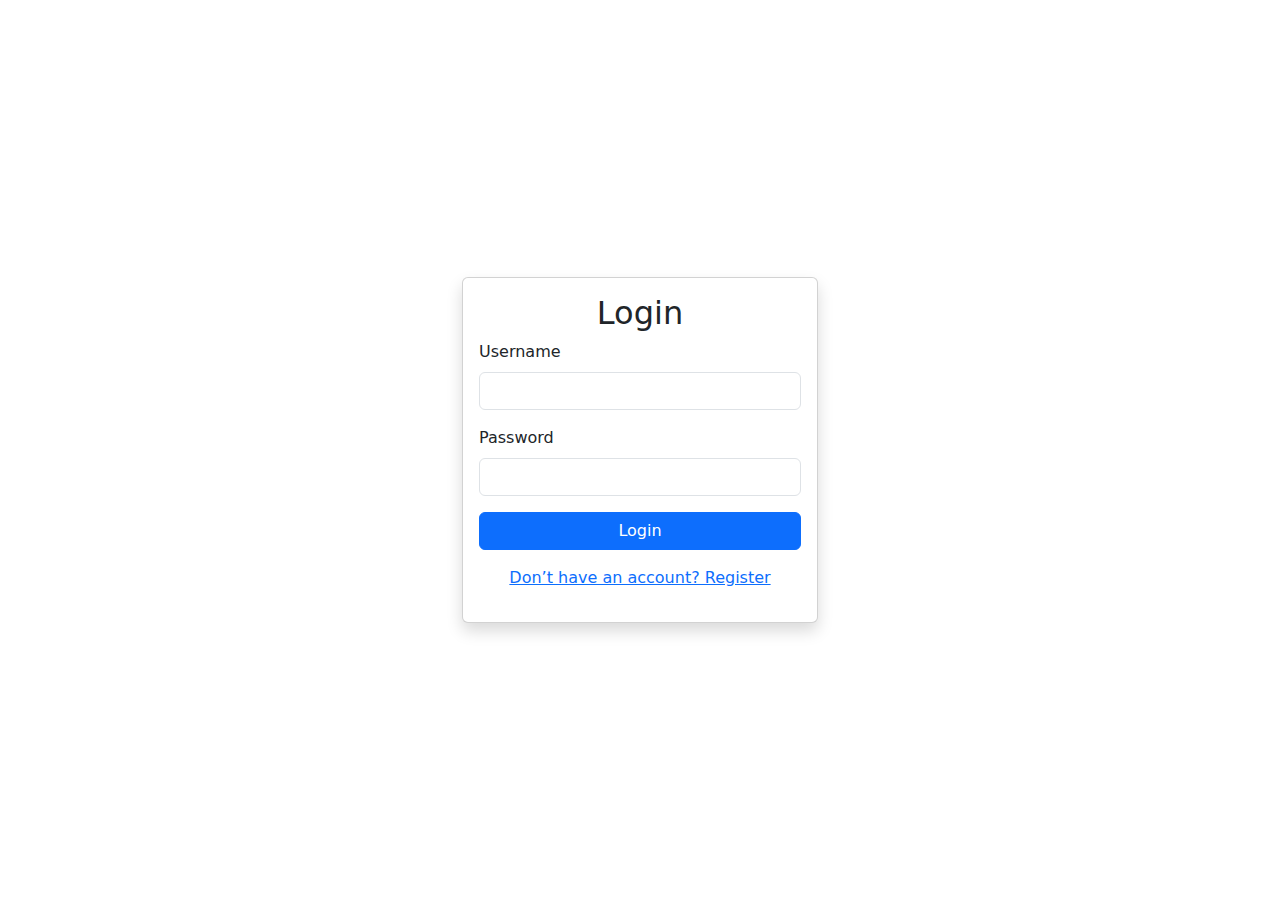
==== templates/login.html @ 1683ac28 "Updated frontend HTML and CSS for Login.php" ====
<!DOCTYPE html>
<html lang="en">
    <head>
        <meta name="viewport" content="width=device-width", initial-scale="1.0">
        <title>౨ৎ⊹₊ ⋆ EHR Login ⊹₊ ⋆౨ৎ</title>
        <link rel="stylesheet" href="assets/css/style.css"> 
        <link rel="stylesheet" href="https://cdn.jsdelivr.net/npm/bootstrap@5.3.0-alpha3/dist/css/bootstrap.min.css">
    </head>
    <body>
        <div class="container">
            <div class="row justify-content-center align-items-center min-vh-100">
                <div class="col-md-4">
                <div class="card shadow">
                    <div class="card-body">
                        <h2 class="text-center">Login</h2>
                        <form action="login.php" method="POST">
                            <div class="mb-3">
                                <label for="username" class="form-label">Username</label>
                                <input type="text" id="username" name="username" class="form-control" required>
                            </div>
                            <div class="mb-3">
                                <label for="password" class="form-label">Password</label>
                                <input type="password" id="password" name="password" class="form-control" required>
                            </div>
                            <button type="submit" class="btn btn-primary w-100">Login</button>
                        </form>
                        <p class="text-center mt-3">
                            <a href="register.html">Don’t have an account? Register</a>
                        </p>
                    </div>
                </div>
            </div>
        </div>
    </div>
    <script src="https://cdn.jsdelivr.net/npm/bootstrap@5.3.0-alpha3/dist/js/bootstrap.bundle.min.js"></script>
</body>
</html>
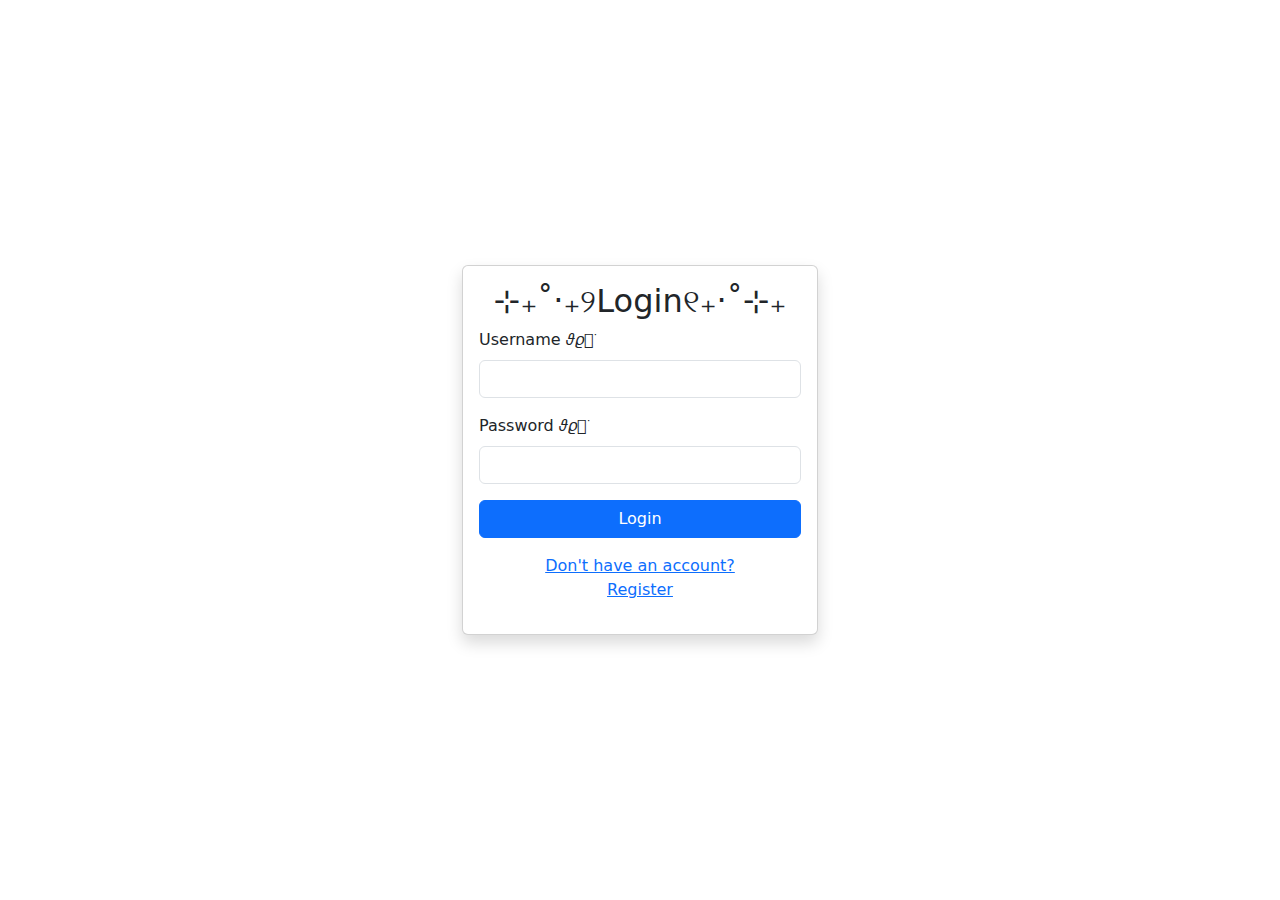
==== commit 76f73ecd: "Updating login.html file" ====
--- a/templates/login.html
+++ b/templates/login.html
@@ -12,20 +12,20 @@
                 <div class="col-md-4">
                 <div class="card shadow">
                     <div class="card-body">
-                        <h2 class="text-center">Login</h2>
+                        <h2 class="text-center">⊹₊˚‧₊୨Login୧₊‧˚⊹₊  </h2>
                         <form action="login.php" method="POST">
                             <div class="mb-3">
-                                <label for="username" class="form-label">Username</label>
+                                <label for="username" class="form-label">Username 𝜗𝜚𓈒ㅤׂ </label>
                                 <input type="text" id="username" name="username" class="form-control" required>
                             </div>
                             <div class="mb-3">
-                                <label for="password" class="form-label">Password</label>
+                                <label for="password" class="form-label">Password 𝜗𝜚𓈒ㅤׂ </label>
                                 <input type="password" id="password" name="password" class="form-control" required>
                             </div>
                             <button type="submit" class="btn btn-primary w-100">Login</button>
                         </form>
                         <p class="text-center mt-3">
-                            <a href="register.html">Don’t have an account? Register</a>
+                            <a href="register.html">Don't have an account? <br> Register</a>
                         </p>
                     </div>
                 </div>
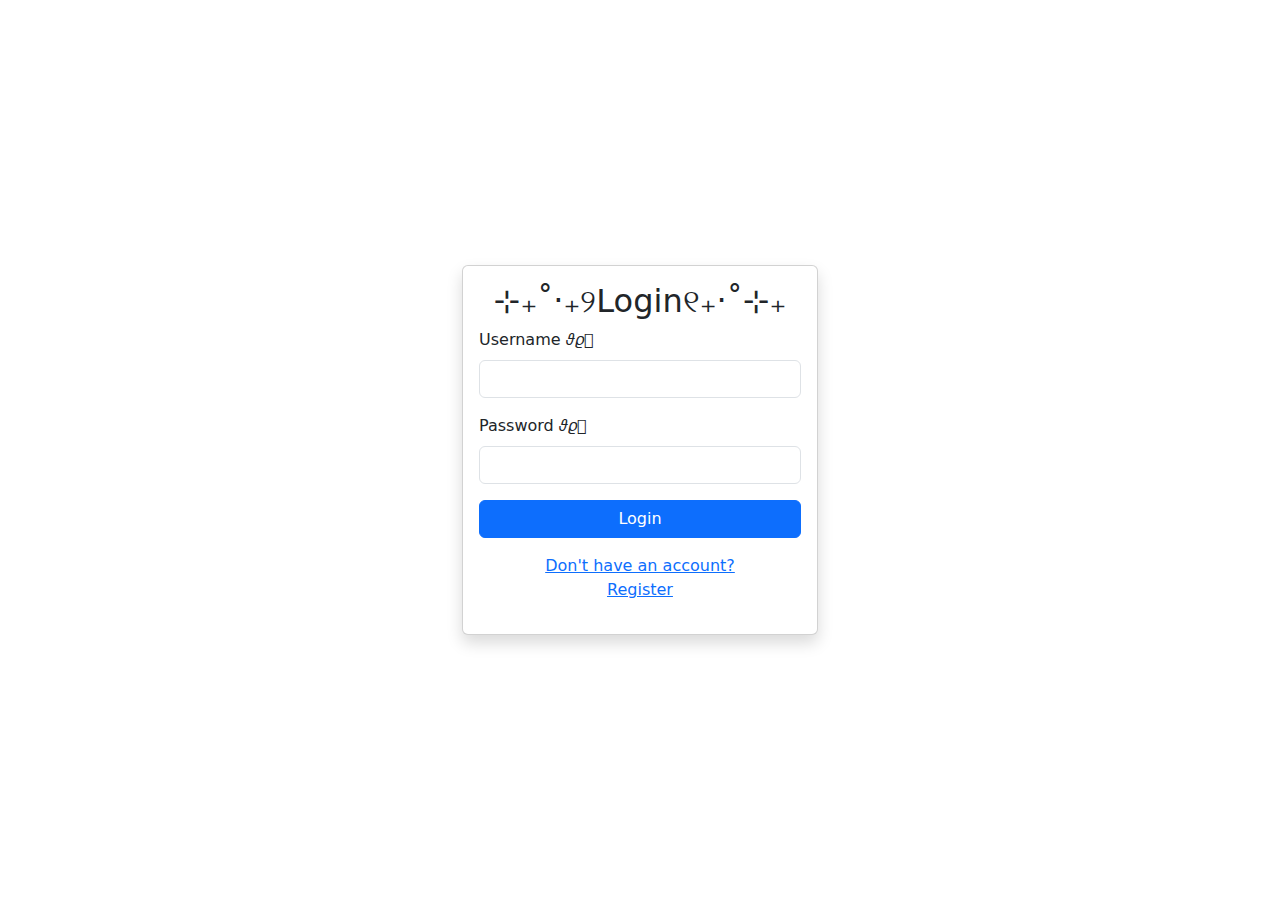
==== commit e13744f7: "commit" ====
--- a/templates/login.html
+++ b/templates/login.html
@@ -1,37 +1,40 @@
 <!DOCTYPE html>
 <html lang="en">
     <head>
-        <meta name="viewport" content="width=device-width", initial-scale="1.0">
+        <meta name="viewport" content="width=device-width, initial-scale=1.0">
         <title>౨ৎ⊹₊ ⋆ EHR Login ⊹₊ ⋆౨ৎ</title>
-        <link rel="stylesheet" href="assets/css/style.css"> 
+        <link rel="stylesheet" href="assets/css/style.css">
         <link rel="stylesheet" href="https://cdn.jsdelivr.net/npm/bootstrap@5.3.0-alpha3/dist/css/bootstrap.min.css">
     </head>
     <body>
         <div class="container">
             <div class="row justify-content-center align-items-center min-vh-100">
                 <div class="col-md-4">
-                <div class="card shadow">
-                    <div class="card-body">
-                        <h2 class="text-center">⊹₊˚‧₊୨Login୧₊‧˚⊹₊  </h2>
-                        <form action="login.php" method="POST">
-                            <div class="mb-3">
-                                <label for="username" class="form-label">Username 𝜗𝜚𓈒ㅤׂ </label>
-                                <input type="text" id="username" name="username" class="form-control" required>
-                            </div>
-                            <div class="mb-3">
-                                <label for="password" class="form-label">Password 𝜗𝜚𓈒ㅤׂ </label>
-                                <input type="password" id="password" name="password" class="form-control" required>
-                            </div>
-                            <button type="submit" class="btn btn-primary w-100">Login</button>
-                        </form>
-                        <p class="text-center mt-3">
-                            <a href="register.html">Don't have an account? <br> Register</a>
-                        </p>
+                    <div class="card shadow">
+                        <div class="card-body">
+                            <h2 class="text-center">⊹₊˚‧₊୨Login୧₊‧˚⊹₊</h2>
+                            <!--ERROR--> <!-- Error message will appear here -->
+
+                            <form action="login.php" method="POST">
+                                <div class="mb-3">
+                                    <label for="username" class="form-label">Username 𝜗𝜚𓈒ㅤ</label>
+                                    <input type="text" id="username" name="username" class="form-control" required>
+                                </div>
+                                <div class="mb-3">
+                                    <label for="password" class="form-label">Password 𝜗𝜚𓈒ㅤ</label>
+                                    <input type="password" id="password" name="password" class="form-control" required>
+                                </div>
+                                <button type="submit" class="btn btn-primary w-100">Login</button>
+                            </form>
+                            <p class="text-center mt-3">
+                                <a href="register.html">Don't have an account? <br> Register</a>
+                            </p>
+                        </div>
                     </div>
                 </div>
             </div>
         </div>
-    </div>
-    <script src="https://cdn.jsdelivr.net/npm/bootstrap@5.3.0-alpha3/dist/js/bootstrap.bundle.min.js"></script>
-</body>
-</html>+        <script src="https://cdn.jsdelivr.net/npm/bootstrap@5.3.0-alpha3/dist/js/bootstrap.bundle.min.js"></script>
+    </body>
+</html>
+
